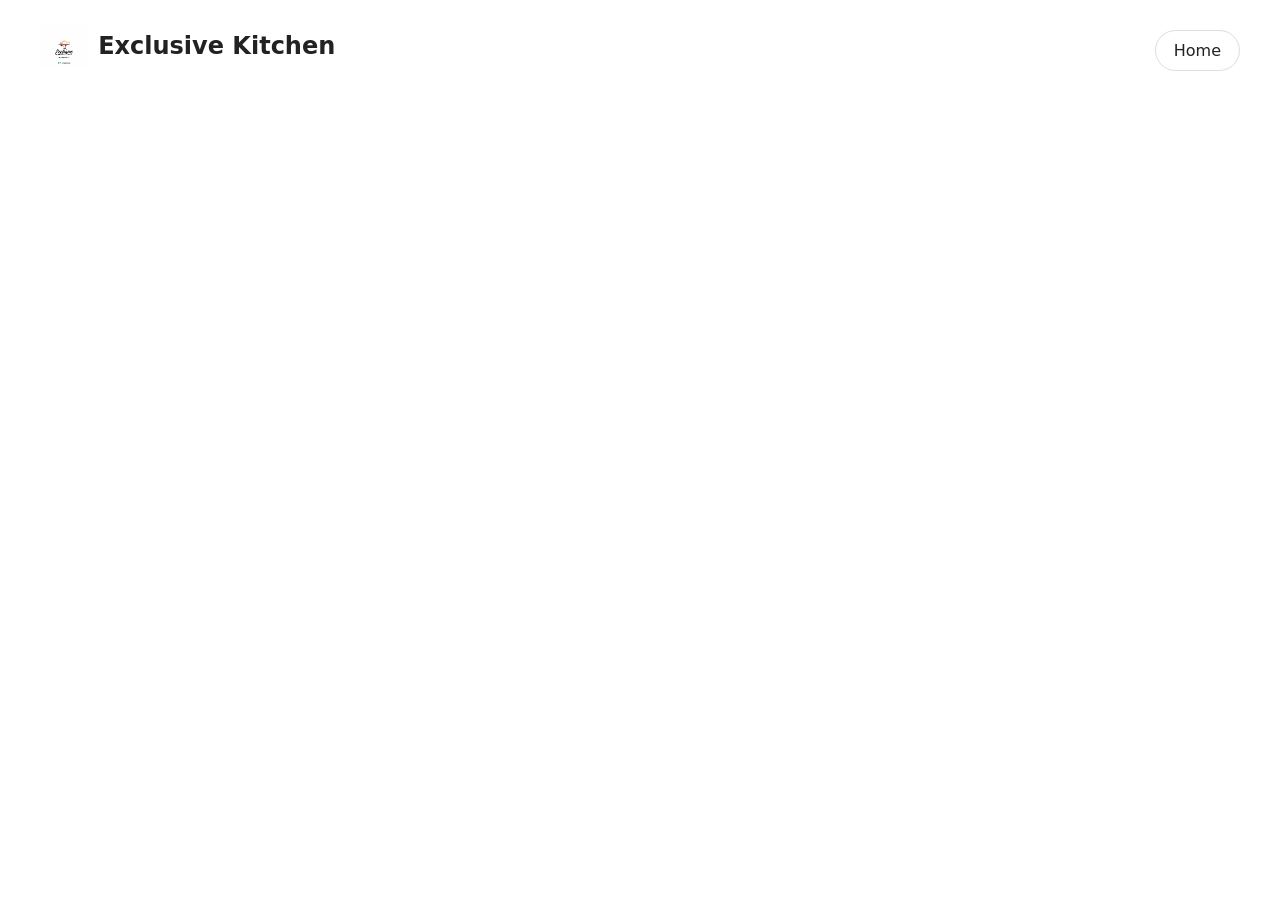
==== menu.html @ 1730db00 "Initial commit" ====
<!DOCTYPE html>
<html lang="en">
<head>
  <meta charset="UTF-8"/>
  <meta name="viewport" content="width=device-width, initial-scale=1.0"/>
  <title>Menu - Exclusive Kitchen</title>
  <link rel="stylesheet" href="css/style.css"/>
</head>
<body>
  <header class="nav">
    <div class="brand">
      <img src="assets/images/logo.jpg" alt="Exclusive Kitchen Logo" class="logo">
      <h2>Exclusive Kitchen</h2>
    </div>
    <a class="btn" href="index.html">Home</a>
  </header>

  <section class="menu-grid" id="menu-section"></section>
</body>
</html>
---- css/style.css ----
* { margin: 0; padding: 0; box-sizing: border-box; font-family: system-ui, sans-serif; }
body { background: #fff; color: #222; }
.nav { display: flex; justify-content: space-between; align-items: center; padding: 20px 40px; }
.brand { display: flex; align-items: center; gap: 10px; }
.logo { height: 42px; width: auto; }
.btn { padding: 10px 18px; border-radius: 999px; text-decoration: none; border: 1px solid #ddd; color: #222; display: inline-block; margin-top: 10px; }
.primary { background: #ff7a18; color: #fff; border: none; }
.hero { height: 80vh; display: grid; place-items: center; background: linear-gradient(135deg, #ffe0c2, #fff); }
.hero-text { background: rgba(255,255,255,0.95); padding: 40px; border-radius: 20px; max-width: 520px; text-align: center; }
.hero-text h1 { font-size: 2.2rem; margin-bottom: 10px; }
.hero-text p { margin-bottom: 20px; }
.info { padding: 40px; text-align: center; }
.menu-grid { padding: 40px; display: grid; grid-template-columns: repeat(auto-fit, minmax(220px, 1fr)); gap: 20px; }
.card { padding: 16px; border-radius: 16px; background: #f8f8f8; text-align: center; font-weight: 600; }
.card img { width: 100%; height: 150px; object-fit: cover; border-radius: 12px; margin-bottom: 10px; }
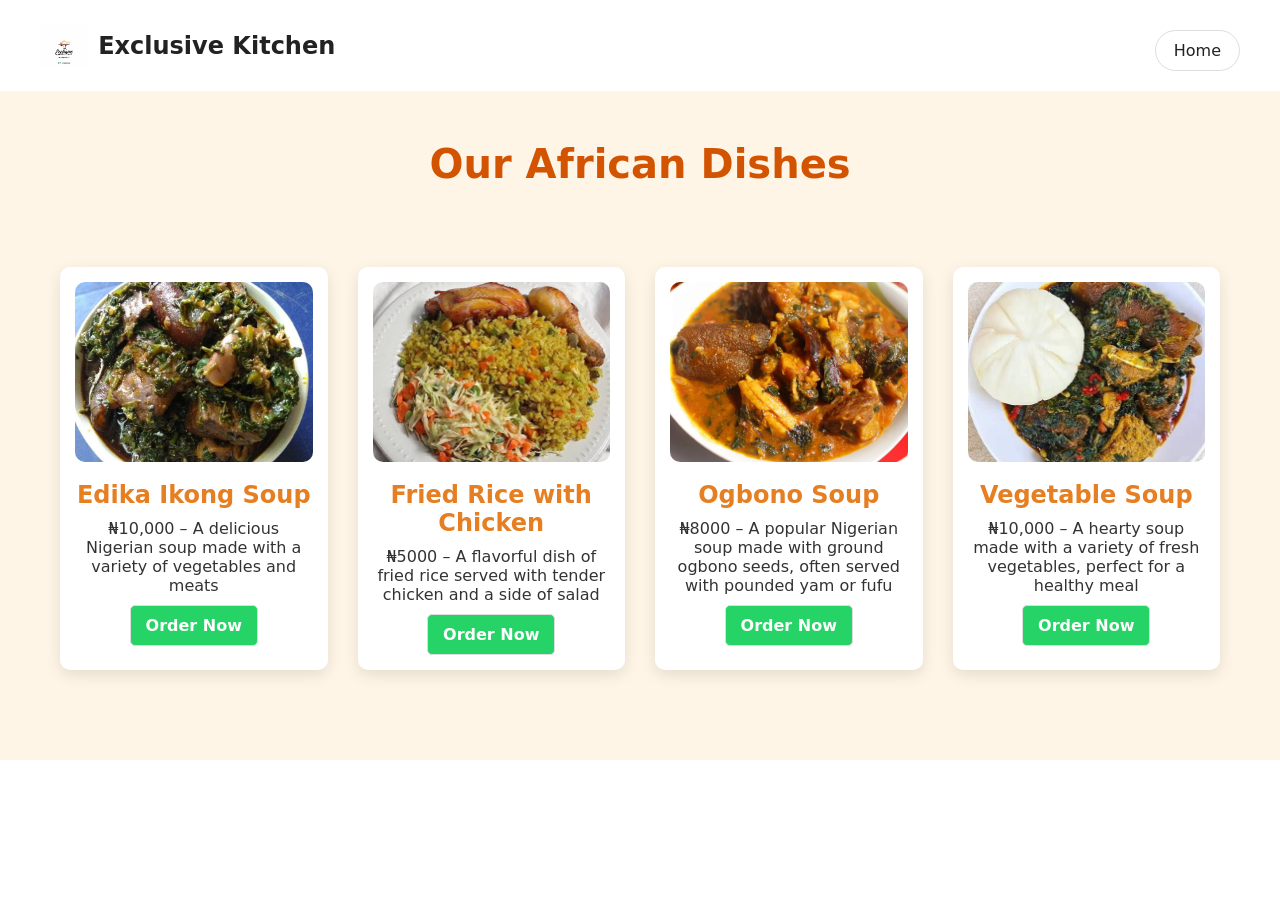
==== commit 4f1fc2e8: "Menu card, script and style added" ====
--- a/menu.html
+++ b/menu.html
@@ -15,6 +15,12 @@
     <a class="btn" href="index.html">Home</a>
   </header>
 
-  <section class="menu-grid" id="menu-section"></section>
+  <section class="menu-section">
+    <h2>Our African Dishes</h2>
+    <div class="menu-grid" id="menuGrid">
+      <!-- Menu items will be dynamically inserted here -->
+    </div>
+  </section>
+  <script src="js/app.js"></script>
 </body>
 </html>
--- a/css/style.css
+++ b/css/style.css
@@ -1,15 +1,173 @@
-* { margin: 0; padding: 0; box-sizing: border-box; font-family: system-ui, sans-serif; }
-body { background: #fff; color: #222; }
-.nav { display: flex; justify-content: space-between; align-items: center; padding: 20px 40px; }
-.brand { display: flex; align-items: center; gap: 10px; }
-.logo { height: 42px; width: auto; }
-.btn { padding: 10px 18px; border-radius: 999px; text-decoration: none; border: 1px solid #ddd; color: #222; display: inline-block; margin-top: 10px; }
-.primary { background: #ff7a18; color: #fff; border: none; }
-.hero { height: 80vh; display: grid; place-items: center; background: linear-gradient(135deg, #ffe0c2, #fff); }
-.hero-text { background: rgba(255,255,255,0.95); padding: 40px; border-radius: 20px; max-width: 520px; text-align: center; }
-.hero-text h1 { font-size: 2.2rem; margin-bottom: 10px; }
-.hero-text p { margin-bottom: 20px; }
-.info { padding: 40px; text-align: center; }
-.menu-grid { padding: 40px; display: grid; grid-template-columns: repeat(auto-fit, minmax(220px, 1fr)); gap: 20px; }
-.card { padding: 16px; border-radius: 16px; background: #f8f8f8; text-align: center; font-weight: 600; }
-.card img { width: 100%; height: 150px; object-fit: cover; border-radius: 12px; margin-bottom: 10px; }
+* {
+    margin: 0;
+    padding: 0;
+    box-sizing: border-box;
+    font-family: system-ui, sans-serif;
+}
+
+body {
+    background: #fff;
+    color: #222;
+}
+
+.nav {
+    display: flex;
+    justify-content: space-between;
+    align-items: center;
+    padding: 20px 40px;
+}
+
+.brand {
+    display: flex;
+    align-items: center;
+    gap: 10px;
+}
+
+.logo {
+    height: 42px;
+    width: auto;
+}
+
+.btn {
+    padding: 10px 18px;
+    border-radius: 999px;
+    text-decoration: none;
+    border: 1px solid #ddd;
+    color: #222;
+    display: inline-block;
+    margin-top: 10px;
+}
+
+.primary {
+    background: #ff7a18;
+    color: #fff;
+    border: none;
+}
+
+.hero {
+    min-height: 90vh;
+    display: flex;
+    justify-content: center;
+    align-items: center;
+    position: relative;
+    background: linear-gradient(rgba(0,0,0,0.2), rgba(0,0,0,0.2)), url('../assets/images/hero-bg.jpg') no-repeat center center/cover;    
+}
+
+.hero-text {
+    background: rgba(255, 255, 255, 0.95);
+    padding: 40px;
+    border-radius: 20px;
+    max-width: 520px;
+    text-align: center;
+}
+
+.hero-text h1 {
+    font-size: 2.2rem;
+    margin-bottom: 10px;
+}
+
+.hero-text p {
+    margin-bottom: 20px;
+}
+
+.info {
+    padding: 40px;
+    text-align: center;
+}
+
+.menu-grid {
+    padding: 40px;
+    display: grid;
+    grid-template-columns: repeat(auto-fit, minmax(220px, 1fr));
+    gap: 20px;
+}
+
+.card {
+    padding: 16px;
+    border-radius: 16px;
+    background: #f8f8f8;
+    text-align: center;
+    font-weight: 600;
+}
+
+.card img {
+    width: 100%;
+    height: 150px;
+    object-fit: cover;
+    border-radius: 12px;
+    margin-bottom: 10px;
+}
+
+/* Menu Section */
+.menu-section {
+  padding: 50px 20px;
+  background: #fff5e6; /* warm, appetizing background */
+  text-align: center;
+}
+
+.menu-section h2 {
+  font-size: 2.5rem;
+  margin-bottom: 40px;
+  color: #d35400; /* warm orange tone */
+}
+
+/* Grid Layout */
+.menu-grid {
+  display: grid;
+  grid-template-columns: repeat(auto-fit, minmax(250px, 1fr));
+  gap: 30px;
+}
+
+/* Individual Dish Card */
+.menu-item {
+  background: #fff;
+  border-radius: 10px;
+  padding: 15px;
+  box-shadow: 0 5px 15px rgba(0,0,0,0.1);
+  transition: transform 0.3s ease, box-shadow 0.3s ease;
+}
+
+/* Dish Image */
+.menu-item img {
+  width: 100%;
+  height: 180px;
+  object-fit: cover;
+  border-radius: 10px;
+  margin-bottom: 15px;
+}
+
+/* Dish Name */
+.menu-item h3 {
+  font-size: 1.5rem;
+  margin-bottom: 10px;
+  color: #e67e22;
+}
+
+/* Dish Description */
+.menu-item p {
+  font-size: 1rem;
+  color: #333;
+}
+
+/* Hover Effect */
+.menu-item:hover {
+  transform: translateY(-5px);
+  box-shadow: 0 10px 20px rgba(0,0,0,0.15);
+}
+
+/* WhatsApp Order Button */
+.order-btn {
+  display: inline-block;
+  margin-top: 10px;
+  background-color: #25d366; /* WhatsApp green */
+  color: #fff;
+  padding: 10px 15px;
+  border-radius: 5px;
+  text-decoration: none;
+  font-weight: bold;
+  transition: background 0.3s ease;
+}
+
+.order-btn:hover {
+  background-color: #1ebe5d;
+}
